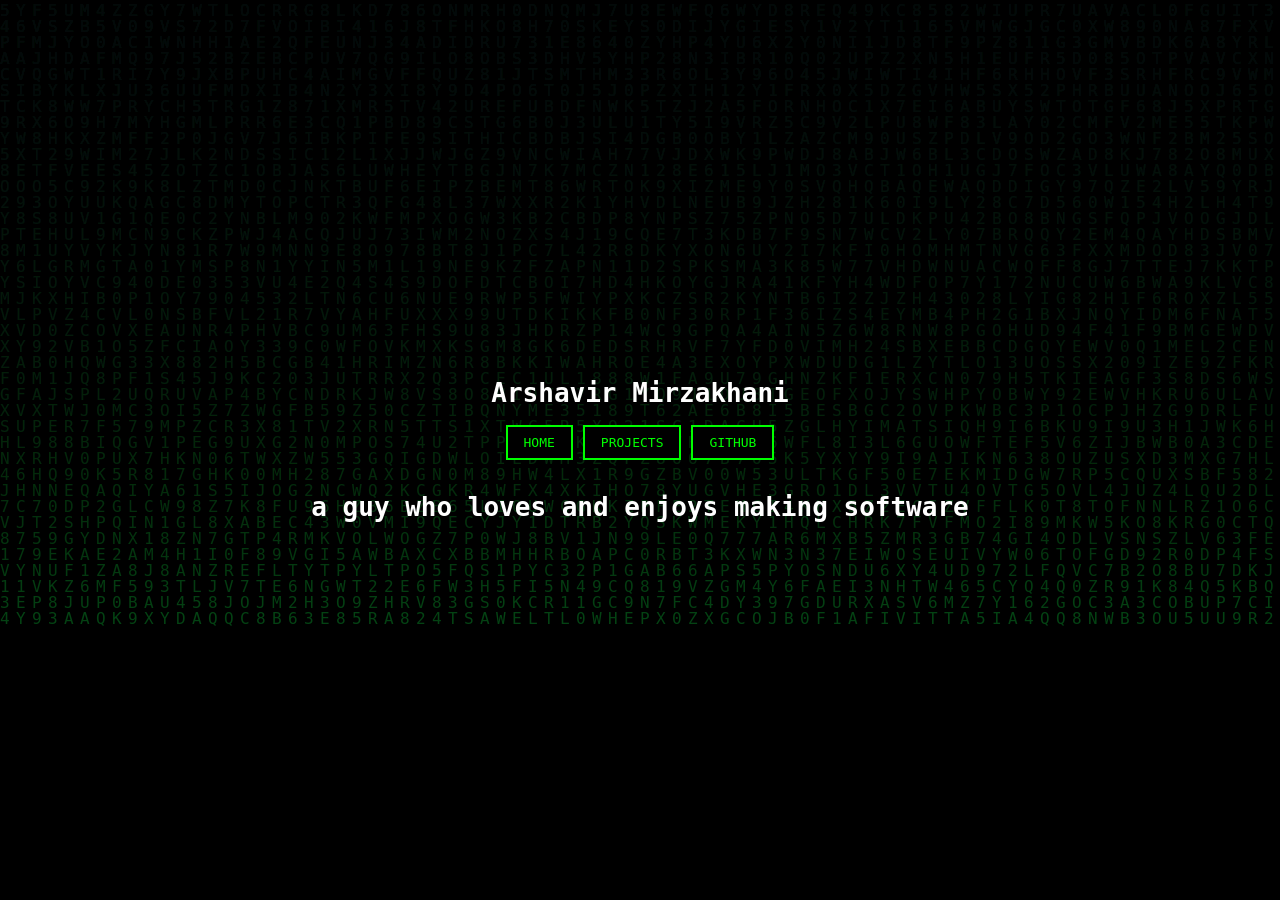
==== index.html @ b2d9faef "upload" ====
<!DOCTYPE html>
<html lang="en">

<head>
    <meta charset="UTF-8">
    <meta name="viewport" content="width=device-width, initial-scale=1.0">
    <title>Arshavir Mirzakhani</title>
    <link rel="stylesheet" href="style.css">
</head>

<body>
    <canvas id="matrix"></canvas>

    <main class="content">
        <h1>Arshavir Mirzakhani</h1>
        <div class="menu">
            <a class="btn" href="./index.html">HOME</a>
            <a class="btn" href="./projects.html">PROJECTS</a>
            <a class="btn" href="https://github.com/arshavirm">GITHUB</a>
        </div>
        <br>

        <h1>a guy who loves and enjoys making software</h1>
    </main>

</body>

<script src="bg.js"></script>

</html>
---- style.css ----
html,
body {
    margin: 0;
    height: 100%;
    overflow: hidden;
    background: #000000;
    color: #ffffff;
    font-family: monospace;
}

#matrix {
    position: fixed;
    inset: 0;
    z-index: 0;
}

.content {
    position: relative;
    z-index: 1;
    display: flex;
    flex-direction: column;
    justify-content: center;
    align-items: center;
    height: 100vh;
    text-align: center;
}

.menu {
    display: flex;
    justify-content: center;
    align-items: center;
    flex-wrap: wrap;
    gap: 10px;
}

.btn {
    border-radius: 0;
    color: #00ff00;
    background: #000;
    padding: 8px 16px;
    border: 2px solid #00ff00;
    text-decoration: none;
}

.btn:hover {
    background: #1f4228;
    text-decoration: none;
}

.btn:active {
    border: solid #ffffff 2px;
    background: #1f4228;
    text-decoration: none;
}

a {
    color: #00ff00;
}
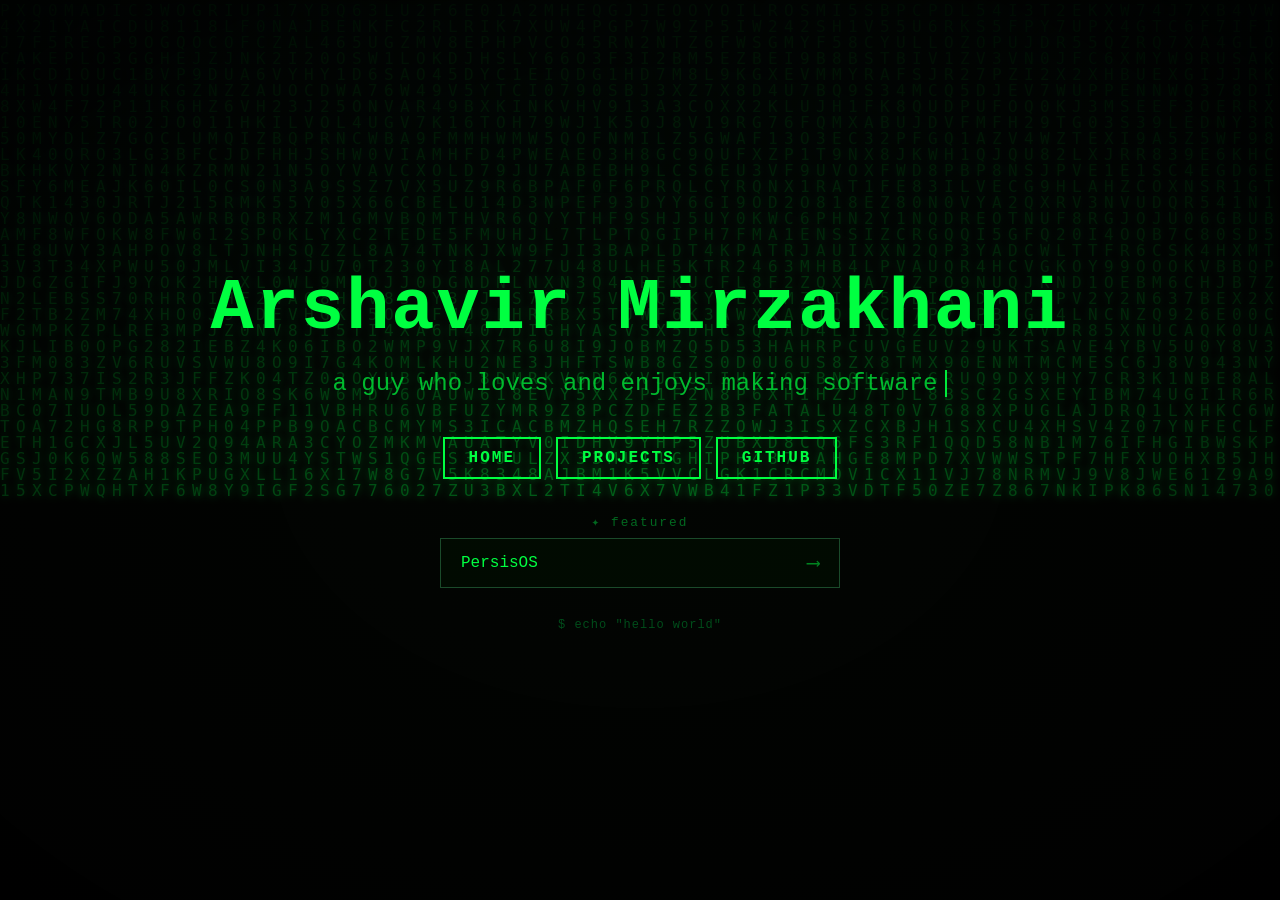
==== commit 50627b99: "update" ====
--- a/index.html
+++ b/index.html
@@ -12,19 +12,31 @@
     <canvas id="matrix"></canvas>
 
     <main class="content">
-        <h1>Arshavir Mirzakhani</h1>
+        <h1 class="title">Arshavir Mirzakhani</h1>
+
+        <div class="subtitle">a guy who loves and enjoys making software</div>
+
         <div class="menu">
-            <a class="btn" href="./index.html">HOME</a>
-            <a class="btn" href="./projects.html">PROJECTS</a>
-            <a class="btn" href="https://github.com/arshavirm">GITHUB</a>
+            <a class="btn" href="./index.html">Home</a>
+            <a class="btn" href="./projects.html">Projects</a>
+            <a class="btn" href="https://github.com/arshavirm" target="_blank">GitHub</a>
         </div>
-        <br>
 
-        <h1>a guy who loves and enjoys making software</h1>
+        <div style="margin-top: 25px; width: 100%; max-width: 400px;">
+            <div style="color: #00aa33; font-size: 0.8rem; margin-bottom: 8px; letter-spacing: 2px; opacity: 0.6;">✦
+                featured</div>
+            <a href="https://persisos.arshavirm.com" target="_blank" class="project-item">
+                <span>PersisOS</span>
+                <span class="arrow">⟶</span>
+            </a>
+        </div>
+
+        <div class="footer-cmd">
+            $ echo "hello world"
+        </div>
     </main>
 
+    <script src="bg.js"></script>
 </body>
 
-<script src="bg.js"></script>
-
 </html>
--- a/style.css
+++ b/style.css
@@ -1,17 +1,23 @@
+* {
+    margin: 0;
+    padding: 0;
+    box-sizing: border-box;
+}
+
 html,
 body {
-    margin: 0;
     height: 100%;
     overflow: hidden;
-    background: #000000;
-    color: #ffffff;
-    font-family: monospace;
+    background: #0a0a0a;
+    color: #00ff41;
+    font-family: 'Courier New', Courier, monospace;
 }
 
 #matrix {
     position: fixed;
     inset: 0;
     z-index: 0;
+    opacity: 0.7;
 }
 
 .content {
@@ -23,6 +29,50 @@
     align-items: center;
     height: 100vh;
     text-align: center;
+    padding: 20px;
+    background: radial-gradient(ellipse at center, rgba(0, 10, 0, 0.3) 0%, rgba(0, 0, 0, 0.8) 100%);
+}
+
+.title {
+    font-size: clamp(2.5rem, 8vw, 4.5rem);
+    font-weight: 700;
+    color: #00ff41;
+    letter-spacing: 2px;
+    margin-bottom: 20px;
+}
+
+.subtitle {
+    font-size: clamp(1rem, 2.5vw, 1.5rem);
+    color: #00cc33;
+    margin-bottom: 30px;
+    opacity: 0.9;
+    border-right: 2px solid #00ff41;
+    padding-right: 8px;
+    white-space: nowrap;
+    overflow: hidden;
+    animation: typing 3.5s steps(40, end), blink-caret 0.75s step-end infinite;
+}
+
+@keyframes typing {
+    from {
+        width: 0;
+    }
+
+    to {
+        width: 100%;
+    }
+}
+
+@keyframes blink-caret {
+
+    0%,
+    100% {
+        border-color: #00ff41;
+    }
+
+    50% {
+        border-color: transparent;
+    }
 }
 
 .menu {
@@ -30,29 +80,173 @@
     justify-content: center;
     align-items: center;
     flex-wrap: wrap;
-    gap: 10px;
+    gap: 15px;
+    margin: 10px 0;
 }
 
 .btn {
+    font-family: 'Courier New', Courier, monospace;
+    font-size: 1rem;
+    font-weight: 600;
+    color: #00ff41;
+    background: transparent;
+    padding: 10px 24px;
+    border: 2px solid #00ff41;
+    text-decoration: none;
+    text-transform: uppercase;
+    letter-spacing: 2px;
+    transition: all 0.2s ease;
+    position: relative;
+    cursor: pointer;
+    box-shadow: 0 0 10px rgba(0, 255, 65, 0.1);
+}
+
+.btn::before {
+    content: '';
+    position: absolute;
+    inset: 0;
+    background: #00ff41;
+    transform: scaleX(0);
+    transform-origin: left;
+    transition: transform 0.3s ease;
+    z-index: -1;
+}
+
+.btn:hover {
+    color: #0a0a0a;
+    box-shadow: 0 0 25px rgba(0, 255, 65, 0.3);
+    border-color: #00ff41;
+}
+
+.btn:hover::before {
+    transform: scaleX(1);
+}
+
+.btn:active {
+    transform: scale(0.95);
+    border-color: #ffffff;
+}
+
+.project-list {
+    display: flex;
+    flex-direction: column;
+    gap: 12px;
+    margin-top: 15px;
+    width: 100%;
+    max-width: 400px;
+}
+
+.project-item {
+    display: flex;
+    justify-content: space-between;
+    align-items: center;
+    padding: 12px 20px;
+    border: 1px solid #1a4a2a;
+    background: rgba(0, 20, 0, 0.4);
+    transition: all 0.2s ease;
+    text-decoration: none;
+    color: #00ff41;
+    font-size: 1rem;
+}
+
+.project-item:hover {
+    background: rgba(0, 255, 65, 0.1);
+    border-color: #00ff41;
+    transform: translateX(5px);
+    box-shadow: 0 0 20px rgba(0, 255, 65, 0.1);
+}
+
+.project-item .arrow {
+    color: #00ff41;
+    font-size: 1.2rem;
+    opacity: 0.5;
+    transition: opacity 0.2s;
+}
+
+.project-item:hover .arrow {
+    opacity: 1;
+}
+
+.section-title {
+    font-size: clamp(1.5rem, 4vw, 2.5rem);
+    color: #00cc33;
+    margin: 15px 0 20px 0;
+    letter-spacing: 4px;
+    text-transform: uppercase;
+    border-bottom: 1px solid #1a4a2a;
+    padding-bottom: 10px;
+}
+
+.project-status {
+    font-size: 0.65rem;
+    color: #006622;
+    background: rgba(0, 255, 65, 0.05);
+    padding: 2px 10px;
+    border: 1px solid #004d1a;
+    letter-spacing: 1px;
+}
+
+.project-desc {
+    font-size: 0.75rem;
+    color: #00aa33;
+    opacity: 0.6;
+    margin-top: 5px;
+    text-align: left;
+    padding-left: 22px;
+    display: block;
+}
+
+.coming-soon {
+    opacity: 0.4;
+    pointer-events: none;
+    filter: grayscale(0.5);
+}
+
+/* FOOTER */
+.footer-cmd {
+    margin-top: 30px;
+    font-size: 0.75rem;
+    color: #004d1a;
+    letter-spacing: 1px;
+}
+
+::-webkit-scrollbar {
+    width: 8px;
+}
+
+::-webkit-scrollbar-track {
+    background: #0a0a0a;
+}
+
+::-webkit-scrollbar-thumb {
+    background: #00ff41;
     border-radius: 0;
-    color: #00ff00;
-    background: #000;
-    padding: 8px 16px;
-    border: 2px solid #00ff00;
-    text-decoration: none;
-}
-
-.btn:hover {
-    background: #1f4228;
-    text-decoration: none;
-}
-
-.btn:active {
-    border: solid #ffffff 2px;
-    background: #1f4228;
-    text-decoration: none;
-}
-
-a {
-    color: #00ff00;
+}
+
+::-webkit-scrollbar-thumb:hover {
+    background: #00cc33;
+}
+
+@media (max-width: 600px) {
+    .btn {
+        padding: 8px 16px;
+        font-size: 0.85rem;
+    }
+
+    .subtitle {
+        font-size: 0.9rem;
+        white-space: normal;
+        animation: none;
+        border-right: none;
+    }
+
+    .project-item {
+        font-size: 0.9rem;
+        padding: 10px 15px;
+    }
+
+    .project-desc {
+        font-size: 0.7rem;
+        padding-left: 15px;
+    }
 }
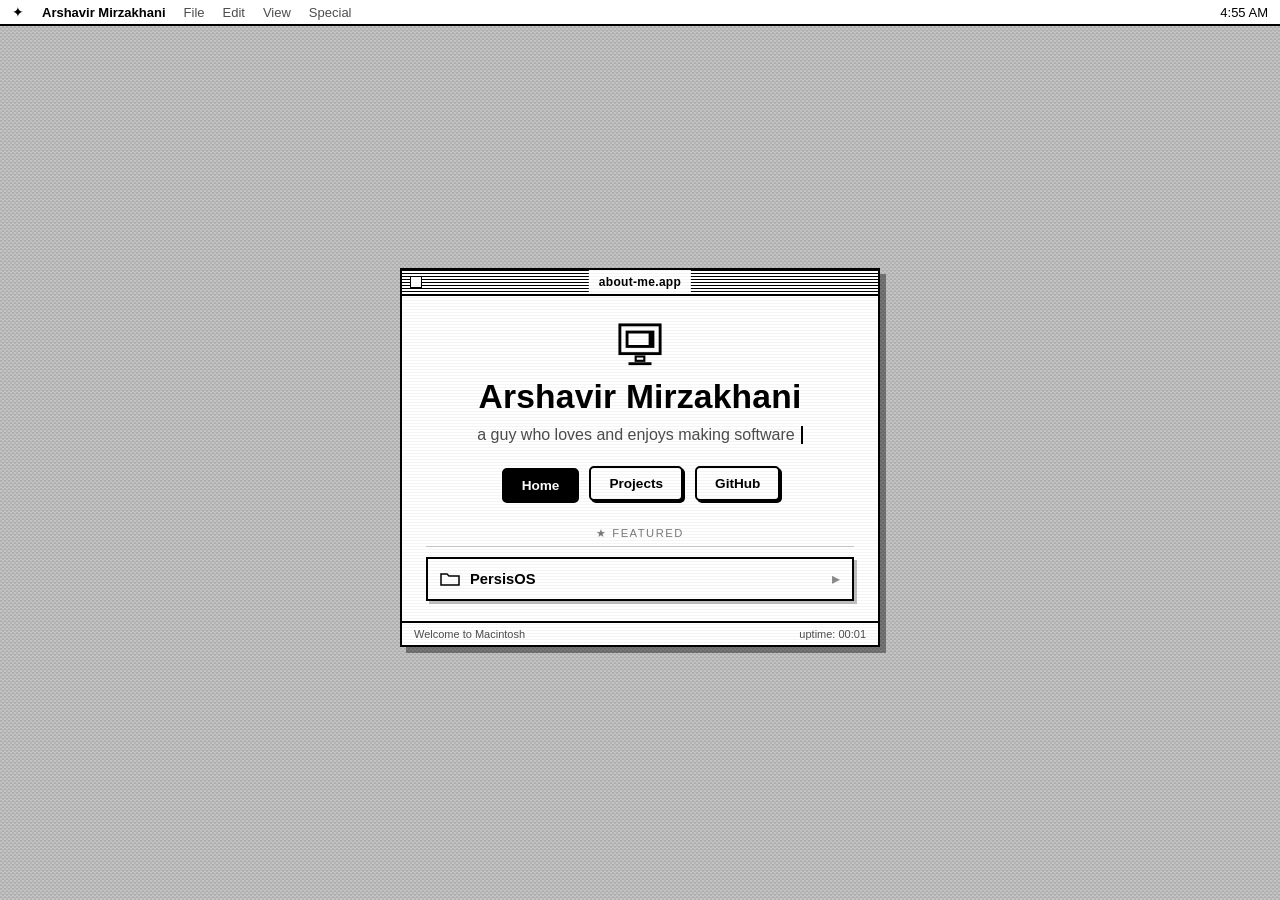
==== commit 5494318e: "update" ====
--- a/index.html
+++ b/index.html
@@ -3,40 +3,76 @@
 
 <head>
     <meta charset="UTF-8">
-    <meta name="viewport" content="width=device-width, initial-scale=1.0">
+    <meta name="viewport" content="width=device-width, initial-scale=1.0, viewport-fit=cover">
     <title>Arshavir Mirzakhani</title>
+    <link rel="icon"
+        href="data:image/svg+xml,%3Csvg xmlns='http://www.w3.org/2000/svg' viewBox='0 0 16 16'%3E%3Crect width='16' height='16' fill='%23fff'/%3E%3Crect x='1' y='1' width='14' height='14' fill='none' stroke='%23000' stroke-width='1.5'/%3E%3Crect x='3' y='3' width='10' height='6' fill='%23000'/%3E%3Crect x='6' y='11' width='4' height='1.5' fill='%23000'/%3E%3C/svg%3E">
     <link rel="stylesheet" href="style.css">
 </head>
 
 <body>
-    <canvas id="matrix"></canvas>
+    <header class="menubar">
+        <span class="apple">✦</span>
+        <span class="brand">Arshavir Mirzakhani</span>
+        <span class="menu-word">File</span>
+        <span class="menu-word">Edit</span>
+        <span class="menu-word">View</span>
+        <span class="menu-word">Special</span>
+        <span class="clock" id="menu-clock">--:--</span>
+    </header>
 
-    <main class="content">
-        <h1 class="title">Arshavir Mirzakhani</h1>
+    <main class="stage">
+        <section class="mac-window">
+            <div class="title-bar">
+                <div class="close-box" aria-hidden="true"></div>
+                <div class="title-label">about-me.app</div>
+            </div>
 
-        <div class="subtitle">a guy who loves and enjoys making software</div>
+            <div class="window-body">
+                <svg class="computer-icon" viewBox="0 0 32 32" role="img" aria-label="Retro computer icon">
+                    <rect x="2" y="2" width="28" height="20" fill="#fff" stroke="#000" stroke-width="2" />
+                    <rect x="6" y="6" width="20" height="12" fill="#000" />
+                    <rect x="8" y="8" width="14" height="8" fill="#fff" />
+                    <rect x="13" y="24" width="6" height="3" fill="#fff" stroke="#000" stroke-width="1.5" />
+                    <rect x="8" y="28" width="16" height="2" fill="#000" />
+                </svg>
 
-        <div class="menu">
-            <a class="btn" href="./index.html">Home</a>
-            <a class="btn" href="./projects.html">Projects</a>
-            <a class="btn" href="https://github.com/arshavirm" target="_blank">GitHub</a>
-        </div>
+                <h1 class="title">Arshavir Mirzakhani</h1>
+                <p class="subtitle">a guy who loves and enjoys making software</p>
 
-        <div style="margin-top: 25px; width: 100%; max-width: 400px;">
-            <div style="color: #00aa33; font-size: 0.8rem; margin-bottom: 8px; letter-spacing: 2px; opacity: 0.6;">✦
-                featured</div>
-            <a href="https://persisos.arshavirm.com" target="_blank" class="project-item">
-                <span>PersisOS</span>
-                <span class="arrow">⟶</span>
-            </a>
-        </div>
+                <nav class="menu">
+                    <a class="btn current" href="./index.html">Home</a>
+                    <a class="btn" href="./projects.html">Projects</a>
+                    <a class="btn" href="https://github.com/arshavirm" target="_blank" rel="noopener">GitHub</a>
+                </nav>
 
-        <div class="footer-cmd">
-            $ echo "hello world"
-        </div>
+                <div class="featured-block">
+                    <div class="section-title">★ featured</div>
+                    <div class="project-list">
+                        <a href="https://persisos.arshavirm.com" target="_blank" rel="noopener" class="project-item">
+                            <svg class="icon" viewBox="0 0 20 20" aria-hidden="true">
+                                <path d="M1 5 L7 5 L9 7 L19 7 L19 16 L1 16 Z" fill="#fff" stroke="#000"
+                                    stroke-width="1.5" />
+                            </svg>
+                            <div class="label">
+                                <div class="name-row">
+                                    <span>PersisOS</span>
+                                </div>
+                            </div>
+                            <span class="arrow">▸</span>
+                        </a>
+                    </div>
+                </div>
+            </div>
+
+            <div class="status-bar">
+                <span>Welcome to Macintosh</span>
+                <span id="uptime">uptime: n/a</span>
+            </div>
+        </section>
     </main>
 
     <script src="bg.js"></script>
 </body>
 
-</html>+</html>
--- a/style.css
+++ b/style.css
@@ -1,56 +1,231 @@
+/* ============================================================
+   Retro desktop OS theme — pinstripe windows, beveled buttons,
+   Finder-style lists. Monochrome chrome with a single ink-blue
+   accent, built to hold together down to a phone screen.
+   ============================================================ */
+
 * {
     margin: 0;
     padding: 0;
     box-sizing: border-box;
 }
 
+:root {
+    --desktop: #bcbcbc;
+    --win: #ffffff;
+    --ink: #000000;
+    --ink-soft: #4d4d4d;
+    --ink-faint: #7a7a7a;
+    --accent: #1b3a6b;
+    --hairline: #000000;
+    --shadow-hard: rgba(0, 0, 0, 0.4);
+    --menubar-h: 26px;
+}
+
 html,
 body {
     height: 100%;
-    overflow: hidden;
-    background: #0a0a0a;
-    color: #00ff41;
-    font-family: 'Courier New', Courier, monospace;
-}
-
-#matrix {
+    background-color: var(--desktop);
+    background-image:
+        url("data:image/svg+xml,%3Csvg xmlns='http://www.w3.org/2000/svg' width='4' height='4'%3E%3Crect width='4' height='4' fill='%23c4c4c4'/%3E%3Crect width='2' height='2' fill='%23b4b4b4'/%3E%3Crect x='2' y='2' width='2' height='2' fill='%23b4b4b4'/%3E%3C/svg%3E");
+    background-size: 4px 4px;
+    color: var(--ink);
+    font-family: Verdana, Geneva, "Segoe UI", Tahoma, sans-serif;
+    -webkit-font-smoothing: none;
+}
+
+body {
+    min-height: 100%;
+    overflow-x: hidden;
+    padding-top: calc(var(--menubar-h) + env(safe-area-inset-top, 0px));
+}
+
+/* subtle CRT scanlines over the whole desktop, purely decorative */
+body::after {
+    content: "";
     position: fixed;
     inset: 0;
-    z-index: 0;
-    opacity: 0.7;
-}
-
-.content {
+    pointer-events: none;
+    z-index: 5;
+    background: repeating-linear-gradient(to bottom,
+            rgba(0, 0, 0, 0.045) 0px,
+            rgba(0, 0, 0, 0.045) 1px,
+            transparent 1px,
+            transparent 3px);
+    mix-blend-mode: multiply;
+}
+
+a {
+    color: inherit;
+}
+
+::selection {
+    background: var(--ink);
+    color: var(--win);
+}
+
+:focus-visible {
+    outline: 1px dotted var(--ink);
+    outline-offset: 3px;
+}
+
+/* ---------------- menu bar ---------------- */
+.menubar {
+    position: fixed;
+    top: 0;
+    left: 0;
+    right: 0;
+    height: var(--menubar-h);
+    padding-top: env(safe-area-inset-top, 0px);
+    background: var(--win);
+    border-bottom: 2px solid var(--hairline);
+    display: flex;
+    align-items: center;
+    gap: 18px;
+    padding-left: 12px;
+    padding-right: 12px;
+    z-index: 10;
+    font-size: 13px;
+}
+
+.menubar .apple {
+    font-size: 14px;
+    line-height: 1;
+}
+
+.menubar .brand {
+    font-weight: 700;
+    white-space: nowrap;
+}
+
+.menubar .menu-word {
+    color: var(--ink-soft);
+    cursor: default;
+}
+
+.menubar .menu-word:hover {
+    color: var(--ink);
+}
+
+.menubar .clock {
+    margin-left: auto;
+    font-variant-numeric: tabular-nums;
+    white-space: nowrap;
+}
+
+@media (max-width: 480px) {
+    .menubar .menu-word {
+        display: none;
+    }
+
+    .menubar {
+        gap: 10px;
+    }
+}
+
+/* ---------------- desktop stage ---------------- */
+.stage {
     position: relative;
     z-index: 1;
+    min-height: calc(100vh - var(--menubar-h));
     display: flex;
     flex-direction: column;
+    align-items: center;
     justify-content: center;
-    align-items: center;
-    height: 100vh;
+    padding: 28px 14px 40px;
+    gap: 16px;
+}
+
+/* ---------------- window chrome ---------------- */
+.mac-window {
+    width: min(94vw, 480px);
+    background: var(--win);
+    border: 2px solid var(--hairline);
+    box-shadow: 6px 6px 0 var(--shadow-hard);
+}
+
+.mac-window.wide {
+    width: min(94vw, 560px);
+}
+
+.title-bar {
+    position: relative;
+    height: 26px;
+    display: flex;
+    align-items: center;
+    padding: 0 8px;
+    border-bottom: 2px solid var(--hairline);
+    background: repeating-linear-gradient(to bottom,
+            var(--ink) 0px, var(--ink) 1px,
+            var(--win) 1px, var(--win) 3px);
+}
+
+.title-bar .close-box {
+    width: 12px;
+    height: 12px;
+    background: var(--win);
+    border: 1.5px solid var(--ink);
+    flex-shrink: 0;
+}
+
+.title-bar .title-label {
+    position: absolute;
+    left: 50%;
+    top: 0;
+    bottom: 0;
+    transform: translateX(-50%);
+    background: var(--win);
+    display: flex;
+    align-items: center;
+    padding: 0 10px;
+    font-size: 12px;
+    font-weight: 700;
+    letter-spacing: 0.3px;
+    white-space: nowrap;
+}
+
+.window-body {
+    padding: 26px 24px 20px;
+    display: flex;
+    flex-direction: column;
+    align-items: center;
     text-align: center;
-    padding: 20px;
-    background: radial-gradient(ellipse at center, rgba(0, 10, 0, 0.3) 0%, rgba(0, 0, 0, 0.8) 100%);
+}
+
+.status-bar {
+    border-top: 2px solid var(--hairline);
+    padding: 5px 12px;
+    font-size: 11px;
+    color: var(--ink-soft);
+    display: flex;
+    justify-content: space-between;
+    gap: 10px;
+}
+
+/* ---------------- hero content ---------------- */
+.computer-icon {
+    width: 46px;
+    height: 46px;
+    margin-bottom: 10px;
 }
 
 .title {
-    font-size: clamp(2.5rem, 8vw, 4.5rem);
-    font-weight: 700;
-    color: #00ff41;
-    letter-spacing: 2px;
-    margin-bottom: 20px;
+    font-size: clamp(1.5rem, 6vw, 2.1rem);
+    font-weight: 700;
+    letter-spacing: 0.2px;
+    margin-bottom: 10px;
 }
 
 .subtitle {
-    font-size: clamp(1rem, 2.5vw, 1.5rem);
-    color: #00cc33;
-    margin-bottom: 30px;
-    opacity: 0.9;
-    border-right: 2px solid #00ff41;
-    padding-right: 8px;
+    font-size: clamp(0.85rem, 2.6vw, 1rem);
+    color: var(--ink-soft);
+    margin-bottom: 22px;
+    border-right: 2px solid var(--ink);
+    padding-right: 6px;
     white-space: nowrap;
     overflow: hidden;
-    animation: typing 3.5s steps(40, end), blink-caret 0.75s step-end infinite;
+    max-width: 100%;
+    animation: typing 3s steps(38, end), blink-caret 0.8s step-end infinite;
 }
 
 @keyframes typing {
@@ -67,7 +242,7 @@
 
     0%,
     100% {
-        border-color: #00ff41;
+        border-color: var(--ink);
     }
 
     50% {
@@ -75,178 +250,195 @@
     }
 }
 
-.menu {
-    display: flex;
-    justify-content: center;
-    align-items: center;
-    flex-wrap: wrap;
-    gap: 15px;
-    margin: 10px 0;
-}
-
-.btn {
-    font-family: 'Courier New', Courier, monospace;
-    font-size: 1rem;
-    font-weight: 600;
-    color: #00ff41;
-    background: transparent;
-    padding: 10px 24px;
-    border: 2px solid #00ff41;
-    text-decoration: none;
-    text-transform: uppercase;
-    letter-spacing: 2px;
-    transition: all 0.2s ease;
-    position: relative;
-    cursor: pointer;
-    box-shadow: 0 0 10px rgba(0, 255, 65, 0.1);
-}
-
-.btn::before {
-    content: '';
-    position: absolute;
-    inset: 0;
-    background: #00ff41;
-    transform: scaleX(0);
-    transform-origin: left;
-    transition: transform 0.3s ease;
-    z-index: -1;
-}
-
-.btn:hover {
-    color: #0a0a0a;
-    box-shadow: 0 0 25px rgba(0, 255, 65, 0.3);
-    border-color: #00ff41;
-}
-
-.btn:hover::before {
-    transform: scaleX(1);
-}
-
-.btn:active {
-    transform: scale(0.95);
-    border-color: #ffffff;
-}
-
-.project-list {
-    display: flex;
-    flex-direction: column;
-    gap: 12px;
-    margin-top: 15px;
-    width: 100%;
-    max-width: 400px;
-}
-
-.project-item {
-    display: flex;
-    justify-content: space-between;
-    align-items: center;
-    padding: 12px 20px;
-    border: 1px solid #1a4a2a;
-    background: rgba(0, 20, 0, 0.4);
-    transition: all 0.2s ease;
-    text-decoration: none;
-    color: #00ff41;
-    font-size: 1rem;
-}
-
-.project-item:hover {
-    background: rgba(0, 255, 65, 0.1);
-    border-color: #00ff41;
-    transform: translateX(5px);
-    box-shadow: 0 0 20px rgba(0, 255, 65, 0.1);
-}
-
-.project-item .arrow {
-    color: #00ff41;
-    font-size: 1.2rem;
-    opacity: 0.5;
-    transition: opacity 0.2s;
-}
-
-.project-item:hover .arrow {
-    opacity: 1;
-}
-
-.section-title {
-    font-size: clamp(1.5rem, 4vw, 2.5rem);
-    color: #00cc33;
-    margin: 15px 0 20px 0;
-    letter-spacing: 4px;
-    text-transform: uppercase;
-    border-bottom: 1px solid #1a4a2a;
-    padding-bottom: 10px;
-}
-
-.project-status {
-    font-size: 0.65rem;
-    color: #006622;
-    background: rgba(0, 255, 65, 0.05);
-    padding: 2px 10px;
-    border: 1px solid #004d1a;
-    letter-spacing: 1px;
-}
-
-.project-desc {
-    font-size: 0.75rem;
-    color: #00aa33;
-    opacity: 0.6;
-    margin-top: 5px;
-    text-align: left;
-    padding-left: 22px;
-    display: block;
-}
-
-.coming-soon {
-    opacity: 0.4;
-    pointer-events: none;
-    filter: grayscale(0.5);
-}
-
-/* FOOTER */
-.footer-cmd {
-    margin-top: 30px;
-    font-size: 0.75rem;
-    color: #004d1a;
-    letter-spacing: 1px;
-}
-
-::-webkit-scrollbar {
-    width: 8px;
-}
-
-::-webkit-scrollbar-track {
-    background: #0a0a0a;
-}
-
-::-webkit-scrollbar-thumb {
-    background: #00ff41;
-    border-radius: 0;
-}
-
-::-webkit-scrollbar-thumb:hover {
-    background: #00cc33;
-}
-
-@media (max-width: 600px) {
-    .btn {
-        padding: 8px 16px;
-        font-size: 0.85rem;
-    }
-
+@media (max-width: 480px) {
     .subtitle {
-        font-size: 0.9rem;
         white-space: normal;
         animation: none;
         border-right: none;
+        overflow: visible;
+        max-width: 92%;
+    }
+}
+
+/* ---------------- buttons (dialog-style) ---------------- */
+.menu {
+    display: flex;
+    justify-content: center;
+    flex-wrap: wrap;
+    gap: 12px;
+    margin-bottom: 22px;
+}
+
+.btn {
+    font-family: inherit;
+    font-size: 0.85rem;
+    font-weight: 700;
+    color: var(--ink);
+    background: var(--win);
+    padding: 8px 18px;
+    border: 2px solid var(--ink);
+    border-radius: 5px;
+    text-decoration: none;
+    box-shadow: 2px 2px 0 var(--ink);
+    transition: transform 0.08s ease, box-shadow 0.08s ease;
+    cursor: pointer;
+}
+
+.btn:hover {
+    background: #f0f0f0;
+}
+
+.btn:active,
+.btn.current {
+    background: var(--ink);
+    color: var(--win);
+    box-shadow: 0 0 0 var(--ink);
+    transform: translate(2px, 2px);
+}
+
+/* ---------------- lists (finder-style rows) ---------------- */
+.section-title {
+    align-self: flex-start;
+    font-size: 0.7rem;
+    letter-spacing: 1.5px;
+    color: var(--ink-faint);
+    text-transform: uppercase;
+    margin-bottom: 10px;
+    padding-bottom: 6px;
+    border-bottom: 1px solid #cfcfcf;
+    width: 100%;
+}
+
+.project-list {
+    display: flex;
+    flex-direction: column;
+    gap: 4px;
+    width: 100%;
+}
+
+.project-item {
+    display: flex;
+    align-items: center;
+    gap: 10px;
+    padding: 10px 12px;
+    border: 2px solid var(--hairline);
+    background: var(--win);
+    box-shadow: 3px 3px 0 rgba(0, 0, 0, 0.25);
+    text-decoration: none;
+    color: var(--ink);
+    font-size: 0.92rem;
+    text-align: left;
+    transition: transform 0.08s ease, box-shadow 0.08s ease;
+}
+
+.project-item .icon {
+    width: 20px;
+    height: 20px;
+    flex-shrink: 0;
+}
+
+.project-item .label {
+    flex: 1;
+    display: flex;
+    flex-direction: column;
+    gap: 2px;
+    min-width: 0;
+}
+
+.project-item .name-row {
+    display: flex;
+    align-items: center;
+    gap: 8px;
+}
+
+.project-item .name-row span:first-child {
+    font-weight: 700;
+    overflow: hidden;
+    text-overflow: ellipsis;
+    white-space: nowrap;
+}
+
+.project-item:hover {
+    transform: translate(-2px, -2px);
+    box-shadow: 5px 5px 0 rgba(0, 0, 0, 0.3);
+}
+
+.project-item .arrow {
+    color: var(--ink);
+    font-size: 1rem;
+    opacity: 0.45;
+    flex-shrink: 0;
+}
+
+.project-item:hover .arrow {
+    opacity: 1;
+}
+
+.project-status {
+    font-size: 0.6rem;
+    font-weight: 700;
+    letter-spacing: 0.5px;
+    text-transform: uppercase;
+    color: var(--win);
+    background: var(--accent);
+    padding: 1px 7px;
+    border: 1px solid var(--ink);
+    flex-shrink: 0;
+}
+
+.project-status.soon {
+    color: var(--ink-soft);
+    background: #e2e2e2;
+}
+
+.project-desc {
+    font-size: 0.72rem;
+    color: var(--ink-faint);
+}
+
+.coming-soon {
+    opacity: 0.55;
+    pointer-events: none;
+}
+
+.coming-soon .icon {
+    filter: grayscale(1);
+}
+
+.featured-block {
+    width: 100%;
+    margin-top: 4px;
+}
+
+@media (max-width: 480px) {
+    .window-body {
+        padding: 20px 14px 16px;
     }
 
     .project-item {
-        font-size: 0.9rem;
-        padding: 10px 15px;
+        font-size: 0.85rem;
+        padding: 9px 10px;
     }
 
     .project-desc {
-        font-size: 0.7rem;
-        padding-left: 15px;
-    }
-}+        font-size: 0.68rem;
+    }
+}
+
+::-webkit-scrollbar {
+    width: 14px;
+}
+
+::-webkit-scrollbar-track {
+    background: var(--win);
+    border-left: 2px solid var(--ink);
+}
+
+::-webkit-scrollbar-thumb {
+    background: #d8d8d8;
+    border: 2px solid var(--ink);
+}
+
+::-webkit-scrollbar-thumb:hover {
+    background: #c4c4c4;
+}
